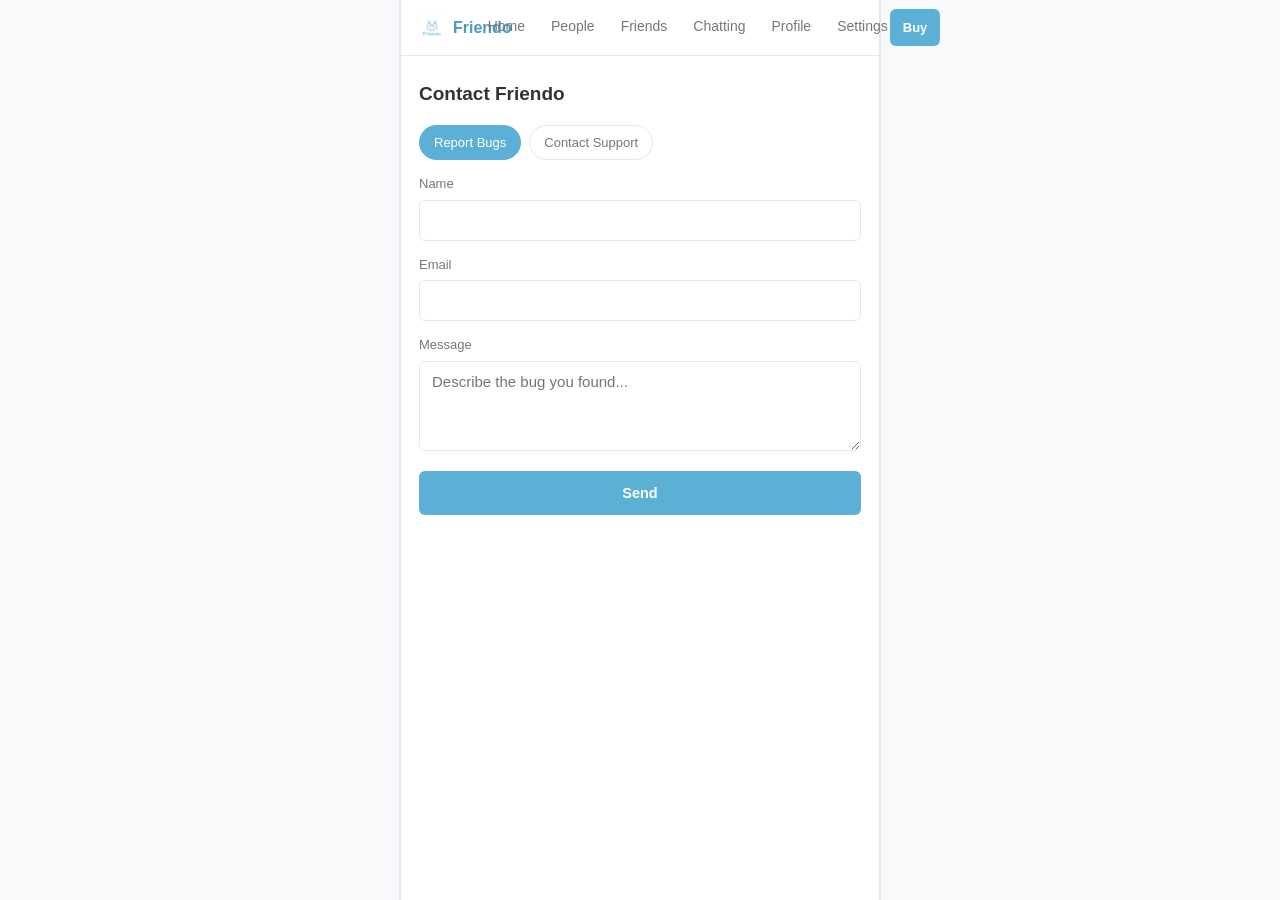
==== contact.html @ f49c7ff6 "Add files via upload" ====
<!DOCTYPE html>
<html lang="en">
<head>
<meta charset="UTF-8">
<meta name="viewport" content="width=device-width, initial-scale=1.0">
<title>Contact Friendo</title>
<link rel="stylesheet" href="main.css">
</head>
<body data-page="contact">
<div class="app has-desktop-nav">

  <div class="topnav">
    <a href="people.html" class="brand"><img src="logo.png" alt="Friendo"><span>Friendo</span></a>
    <div class="topnav-links">
      <a href="index.html" data-nav="home">Home</a>
      <a href="people.html" data-nav="people">People</a>
      <a href="friends.html" data-nav="friends">Friends</a>
      <a href="chatting.html" data-nav="chatting">Chatting</a>
      <a href="profile.html" data-nav="profile">Profile</a>
      <a href="settings.html" data-nav="settings">Settings</a>
    </div>
    <div class="topnav-right">
      
      <a class="btn btn-primary btn-sm" href="payment.html">Buy</a>
    </div>
  </div>

  <div class="mobile-topbar">
    <a class="back" href="settings.html">&larr; Back</a>
    
    <span style="width:40px"></span>
  </div>

  <div class="page-content">
    <h1 class="page-title">Contact Friendo</h1>

    <div class="tabs">
      <div class="tab active" id="tab-bug" onclick="showForm('bug')">Report Bugs</div>
      <div class="tab" id="tab-support" onclick="showForm('support')">Contact Support</div>
    </div>

    <p id="contactError" class="muted" style="display:none;color:var(--danger);"></p>
    <form id="contactForm" onsubmit="return submitForm(event)">
      <div class="field"><label>Name</label><input type="text" id="nameField" required></div>
      <div class="field"><label>Email</label><input type="email" id="emailField" required></div>
      <div class="field"><label>Message</label><textarea id="msgField" required></textarea></div>
      <button class="btn btn-primary" type="submit" id="contactSubmit">Send</button>
    </form>
    <p class="muted" id="sentNote" style="display:none;">Thanks — your message has been sent to the Friendo team.</p>
  </div>

  <div class="bottomnav">
    <a href="people.html" data-nav="people"><span class="icon">&#128101;</span>People</a>
    <a href="friends.html" data-nav="friends"><span class="icon">&#129309;</span>Friends</a>
    <a href="chatting.html" data-nav="chatting"><span class="icon">&#128172;</span>Chatting</a>
    <a href="profile.html" data-nav="profile"><span class="icon">&#128578;</span>Profile</a>
    <a href="settings.html" data-nav="settings"><span class="icon">&#9881;&#65039;</span>Settings</a>
  </div>
</div>

<script src="api.js"></script>
<script src="main.js"></script>
<script>
  let contactKind = 'bug';
  function showForm(kind) {
    contactKind = kind;
    document.getElementById('tab-bug').classList.toggle('active', kind === 'bug');
    document.getElementById('tab-support').classList.toggle('active', kind === 'support');
    document.getElementById('msgField').placeholder = kind === 'bug' ? 'Describe the bug you found...' : 'How can we help?';
  }

  function showContactError(msg) {
    const el = document.getElementById('contactError');
    el.textContent = msg;
    el.style.display = msg ? 'block' : 'none';
  }

  async function submitForm(e) {
    e.preventDefault();
    showContactError('');
    const btn = document.getElementById('contactSubmit');
    btn.disabled = true;
    try {
      await Api.submitContact({
        type: contactKind,
        name: document.getElementById('nameField').value.trim(),
        email: document.getElementById('emailField').value.trim(),
        message: document.getElementById('msgField').value.trim(),
      });
      document.getElementById('contactForm').reset();
      document.getElementById('sentNote').style.display = 'block';
    } catch (err) {
      showContactError(err.message || 'Could not send your message. Please try again.');
    } finally {
      btn.disabled = false;
    }
    return false;
  }
  showForm('bug');
</script>
</body>
</html>
---- main.css ----
/* ===========================================================
   FRIENDO — shared stylesheet
   Simple, clean, Fapp-style UX. No animation, no gradients.
   =========================================================== */

:root {
  --primary: #5CB0D6;
  --primary-dark: #479ac2;
  --bg: #FFFFFF;
  --bg-soft: #F7F9FA;
  --border: #E5E7EB;
  --text: #333333;
  --text-soft: #777777;
  --danger: #E25555;
  --success: #4CAF50;
  --radius-sm: 6px;
  --radius-md: 10px;
  --max-width: 480px;
  --nav-height: 56px;
  --bottom-nav-height: 62px;
}

* { box-sizing: border-box; }

html, body {
  margin: 0;
  padding: 0;
  background: var(--bg-soft);
  color: var(--text);
  font-family: -apple-system, BlinkMacSystemFont, "Segoe UI", Roboto, Helvetica, Arial, sans-serif;
  font-size: 15px;
  line-height: 1.5;
}

a { color: inherit; text-decoration: none; }

img { max-width: 100%; display: block; }

button, input, select, textarea { font-family: inherit; font-size: inherit; }

/* ---------- App shell ---------- */

.app {
  max-width: var(--max-width);
  margin: 0 auto;
  min-height: 100vh;
  background: var(--bg);
  border-left: 1px solid var(--border);
  border-right: 1px solid var(--border);
  display: flex;
  flex-direction: column;
}

.page-content {
  flex: 1;
  padding: 20px 18px calc(var(--bottom-nav-height) + 20px) 18px;
}

.app.has-desktop-nav .page-content {
  padding-bottom: 24px;
}

/* ---------- Top navbar (desktop) ---------- */

.topnav {
  display: none;
  align-items: center;
  justify-content: space-between;
  height: var(--nav-height);
  padding: 0 18px;
  background: var(--bg);
  border-bottom: 1px solid var(--border);
  position: sticky;
  top: 0;
  z-index: 20;
}

.topnav .brand { display: flex; align-items: center; gap: 8px; }
.topnav .brand img { width: 26px; height: 26px; }
.topnav .brand span { font-weight: 700; font-size: 16px; color: var(--primary-dark); }

.topnav-links { display: flex; align-items: center; gap: 22px; }
.topnav-links a { color: var(--text-soft); font-size: 14px; padding: 6px 2px; border-bottom: 2px solid transparent; }
.topnav-links a.active { color: var(--primary-dark); border-bottom: 2px solid var(--primary); }

.topnav-right { display: flex; align-items: center; gap: 14px; }
.topnav-right a.support { color: var(--text-soft); font-size: 14px; }

/* ---------- Simple mobile top bar ---------- */

.mobile-topbar {
  display: flex;
  align-items: center;
  justify-content: space-between;
  height: var(--nav-height);
  padding: 0 16px;
  background: var(--bg);
  border-bottom: 1px solid var(--border);
  position: sticky;
  top: 0;
  z-index: 20;
}
.mobile-topbar .brand { display: flex; align-items: center; gap: 8px; }
.mobile-topbar .brand img { width: 24px; height: 24px; }
.mobile-topbar .brand span { font-weight: 700; font-size: 15px; color: var(--primary-dark); }
.mobile-topbar .back { color: var(--text-soft); font-size: 14px; }

/* ---------- Bottom navigation (mobile) ---------- */

.bottomnav {
  position: fixed;
  bottom: 0;
  left: 50%;
  transform: translateX(-50%);
  width: 100%;
  max-width: var(--max-width);
  height: var(--bottom-nav-height);
  background: var(--bg);
  border-top: 1px solid var(--border);
  display: flex;
  z-index: 30;
}
.bottomnav a {
  flex: 1;
  display: flex;
  flex-direction: column;
  align-items: center;
  justify-content: center;
  gap: 3px;
  font-size: 11px;
  color: var(--text-soft);
}
.bottomnav a .icon { font-size: 18px; line-height: 1; }
.bottomnav a.active { color: var(--primary); }

/* ---------- Typography helpers ---------- */

h1.page-title { font-size: 19px; margin: 4px 0 16px 0; color: var(--text); }
h2.section-title { font-size: 14px; color: var(--text-soft); margin: 22px 0 8px 0; }
p.muted { color: var(--text-soft); font-size: 13.5px; }

/* ---------- Rows (Fapp style) ---------- */

.row-list { border: 1px solid var(--border); border-radius: var(--radius-md); overflow: hidden; background: var(--bg); }
.row {
  display: flex;
  align-items: center;
  justify-content: space-between;
  padding: 13px 14px;
  border-bottom: 1px solid var(--border);
  background: var(--bg);
}
.row:last-child { border-bottom: none; }
.row .row-label { color: var(--text); font-size: 14.5px; }
.row .row-value { color: var(--text-soft); font-size: 14px; display: flex; align-items: center; gap: 6px; }
a.row, button.row { width: 100%; text-align: left; border: none; cursor: pointer; }
.row.clickable { cursor: pointer; }
.row.danger .row-label { color: var(--danger); }

/* ---------- Buttons ---------- */

.btn {
  display: inline-flex;
  align-items: center;
  justify-content: center;
  width: 100%;
  padding: 13px 16px;
  border-radius: var(--radius-sm);
  border: 1px solid transparent;
  font-size: 14.5px;
  font-weight: 600;
  cursor: pointer;
}
.btn-primary { background: var(--primary); color: #fff; }
.btn-primary:disabled { background: #BFE0EE; color: #fff; cursor: not-allowed; }
.btn-secondary { background: #fff; color: var(--primary-dark); border: 1px solid var(--primary); }
.btn-outline { background: #fff; color: var(--text-soft); border: 1px solid var(--border); }
.btn-danger { background: #fff; color: var(--danger); border: 1px solid var(--danger); }
.btn-sm { padding: 8px 12px; font-size: 13px; width: auto; }

.btn-row { display: flex; gap: 10px; margin-top: 16px; }
.btn-row .btn { flex: 1; }

/* ---------- Forms ---------- */

.field { margin-bottom: 14px; }
.field label { display: block; font-size: 13px; color: var(--text-soft); margin-bottom: 6px; }
.field input[type="text"],
.field input[type="email"],
.field textarea {
  width: 100%;
  padding: 11px 12px;
  border: 1px solid var(--border);
  border-radius: var(--radius-sm);
  background: #fff;
  color: var(--text);
}
.field textarea { resize: vertical; min-height: 90px; }

.checkbox-row { display: flex; align-items: center; gap: 8px; margin: 14px 0; font-size: 13.5px; color: var(--text); }
.checkbox-row input { width: 16px; height: 16px; }

/* ---------- Scrollable bordered content (Terms / Privacy) ---------- */

.scroll-box {
  border: 1px solid var(--border);
  border-radius: var(--radius-md);
  background: var(--bg-soft);
  padding: 14px;
  height: 260px;
  overflow-y: auto;
  font-size: 13.5px;
  color: var(--text-soft);
}
.scroll-box p { margin: 0 0 10px 0; }
.scroll-box p:last-child { margin-bottom: 0; }

/* ---------- Modal / dialog ---------- */

.overlay {
  display: none;
  position: fixed;
  inset: 0;
  background: rgba(20, 24, 28, 0.35);
  z-index: 50;
  align-items: flex-end;
  justify-content: center;
}
.overlay.open { display: flex; }
.dialog {
  width: 100%;
  max-width: var(--max-width);
  max-height: 78vh;
  background: #fff;
  border-radius: var(--radius-md) var(--radius-md) 0 0;
  box-shadow: 0 -2px 10px rgba(0,0,0,0.08);
  display: flex;
  flex-direction: column;
}
.dialog-header {
  padding: 14px 16px;
  border-bottom: 1px solid var(--border);
  display: flex;
  align-items: center;
  justify-content: space-between;
}
.dialog-header h3 { margin: 0; font-size: 15px; }
.dialog-header .close { color: var(--text-soft); cursor: pointer; font-size: 18px; background: none; border: none; }
.dialog-search { padding: 10px 16px; border-bottom: 1px solid var(--border); }
.dialog-search input {
  width: 100%;
  padding: 9px 12px;
  border: 1px solid var(--border);
  border-radius: var(--radius-sm);
  background: var(--bg-soft);
}
.dialog-body { padding: 6px 0; overflow-y: auto; }
.option-row {
  display: flex;
  align-items: center;
  justify-content: space-between;
  padding: 12px 16px;
  border-bottom: 1px solid var(--border);
  cursor: pointer;
  background: #fff;
}
.option-row:last-child { border-bottom: none; }
.option-row .flag { margin-right: 8px; }
.option-row input[type="radio"] { width: 16px; height: 16px; }
.dialog-footer { padding: 12px 16px; border-top: 1px solid var(--border); }

/* small centered confirm dialog (e.g. exit / delete confirm) */
.overlay.center { align-items: center; }
.dialog.confirm { border-radius: var(--radius-md); max-width: 320px; padding: 20px 18px; text-align: center; }
.dialog.confirm p { font-size: 13.5px; color: var(--text-soft); margin: 6px 0 16px 0; }

/* ---------- Lists (People / Friends / Chatting) ---------- */

.list { border-top: 1px solid var(--border); }
.list-row {
  display: flex;
  align-items: center;
  gap: 12px;
  padding: 12px 2px;
  border-bottom: 1px solid var(--border);
  cursor: pointer;
}
.avatar {
  width: 42px;
  height: 42px;
  border-radius: 50%;
  background: var(--bg-soft);
  border: 1px solid var(--border);
  display: flex;
  align-items: center;
  justify-content: center;
  font-size: 15px;
  color: var(--text-soft);
  flex-shrink: 0;
}
.list-row .info { flex: 1; min-width: 0; }
.list-row .name { font-size: 14.5px; color: var(--text); }
.list-row .sub { font-size: 12.5px; color: var(--text-soft); }
.list-row .time { font-size: 12px; color: var(--text-soft); white-space: nowrap; }

.tabs { display: flex; gap: 8px; margin-bottom: 14px; }
.tab {
  padding: 7px 14px;
  border-radius: 999px;
  border: 1px solid var(--border);
  color: var(--text-soft);
  font-size: 13px;
  cursor: pointer;
  background: #fff;
}
.tab.active { background: var(--primary); color: #fff; border-color: var(--primary); }

.empty-state { text-align: center; padding: 50px 20px; }
.empty-state .emoji { font-size: 30px; margin-bottom: 10px; }
.empty-state p { color: var(--text-soft); font-size: 13.5px; margin: 0 0 18px 0; }

/* ---------- Welcome page ---------- */

.welcome-wrap {
  display: flex;
  flex-direction: column;
  align-items: center;
  justify-content: center;
  text-align: center;
  min-height: calc(100vh - 20px);
  padding: 40px 26px;
}
.welcome-wrap img.logo { width: 88px; height: 88px; margin-bottom: 18px; }
.welcome-wrap h1 { font-size: 20px; margin: 0 0 10px 0; }
.welcome-wrap p { color: var(--text-soft); font-size: 14px; max-width: 300px; margin: 0 0 30px 0; }
.welcome-wrap .btn-row { width: 100%; max-width: 280px; flex-direction: column; }

/* ---------- Profile confirmation table ---------- */

.confirm-table { border: 1px solid var(--border); border-radius: var(--radius-md); overflow: hidden; }
.confirm-table .row .row-value { color: var(--text); font-weight: 500; }

/* ---------- Toggle switch ---------- */

.switch { position: relative; width: 40px; height: 22px; flex-shrink: 0; }
.switch input { opacity: 0; width: 0; height: 0; }
.switch .slider {
  position: absolute; inset: 0; background: var(--border); border-radius: 22px; cursor: pointer;
}
.switch .slider::before {
  content: ""; position: absolute; width: 18px; height: 18px; left: 2px; top: 2px;
  background: #fff; border-radius: 50%; box-shadow: 0 1px 2px rgba(0,0,0,0.2);
}
.switch input:checked + .slider { background: var(--success); }
.switch input:checked + .slider::before { left: 20px; }

/* ---------- Payment / subscription ---------- */

.plan-card {
  border: 1px solid var(--border);
  border-radius: var(--radius-md);
  padding: 18px;
  margin-bottom: 14px;
  background: var(--bg);
}
.plan-card .plan-name { font-size: 14px; color: var(--text-soft); margin-bottom: 4px; }
.plan-card .plan-price { font-size: 24px; font-weight: 700; color: var(--text); }
.plan-card .plan-price span { font-size: 13px; font-weight: 400; color: var(--text-soft); }
.plan-card ul { margin: 12px 0 0 0; padding-left: 18px; color: var(--text-soft); font-size: 13.5px; }
.plan-card ul li { margin-bottom: 5px; }

.store-badge {
  display: flex;
  align-items: center;
  gap: 10px;
  border: 1px solid var(--border);
  border-radius: var(--radius-sm);
  padding: 10px 14px;
  margin-top: 10px;
  background: #fff;
}
.store-badge .store-icon { font-size: 20px; }
.store-badge .store-text { font-size: 11px; color: var(--text-soft); line-height: 1.3; }
.store-badge .store-text strong { display: block; font-size: 13.5px; color: var(--text); }

/* ---------- Footer (used on a few pages) ---------- */

.foot {
  margin-top: 26px;
  padding-top: 16px;
  border-top: 1px solid var(--border);
  display: flex;
  align-items: center;
  gap: 8px;
}
.foot img { width: 18px; height: 18px; }
.foot span { font-size: 12px; color: var(--text-soft); }

/* ---------- Responsive ---------- */

@media (min-width: 769px) {
  :root { --max-width: 480px; }
  body { background: var(--bg-soft); }
  .app { border-left: 1px solid var(--border); border-right: 1px solid var(--border); box-shadow: 0 0 0 1px var(--border); }
  .topnav { display: flex; }
  .mobile-topbar { display: none; }
  .bottomnav { display: none; }
  .app.has-desktop-nav .page-content { padding-bottom: 24px; }
}

@media (max-width: 768px) {
  .topnav { display: none; }
}
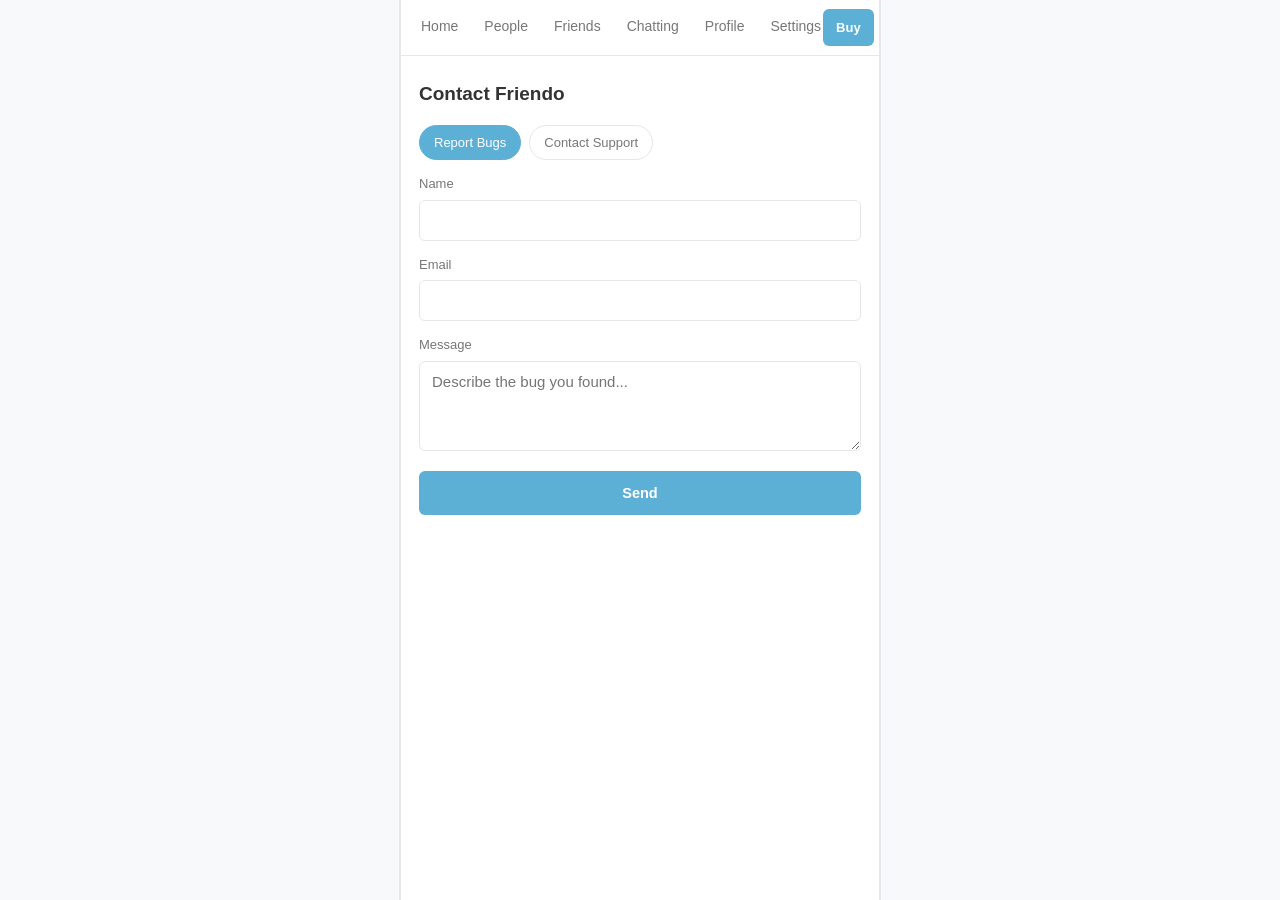
==== commit fa08a534: "Update contact.html" ====
--- a/contact.html
+++ b/contact.html
@@ -10,7 +10,7 @@
 <div class="app has-desktop-nav">
 
   <div class="topnav">
-    <a href="people.html" class="brand"><img src="logo.png" alt="Friendo"><span>Friendo</span></a>
+    
     <div class="topnav-links">
       <a href="index.html" data-nav="home">Home</a>
       <a href="people.html" data-nav="people">People</a>
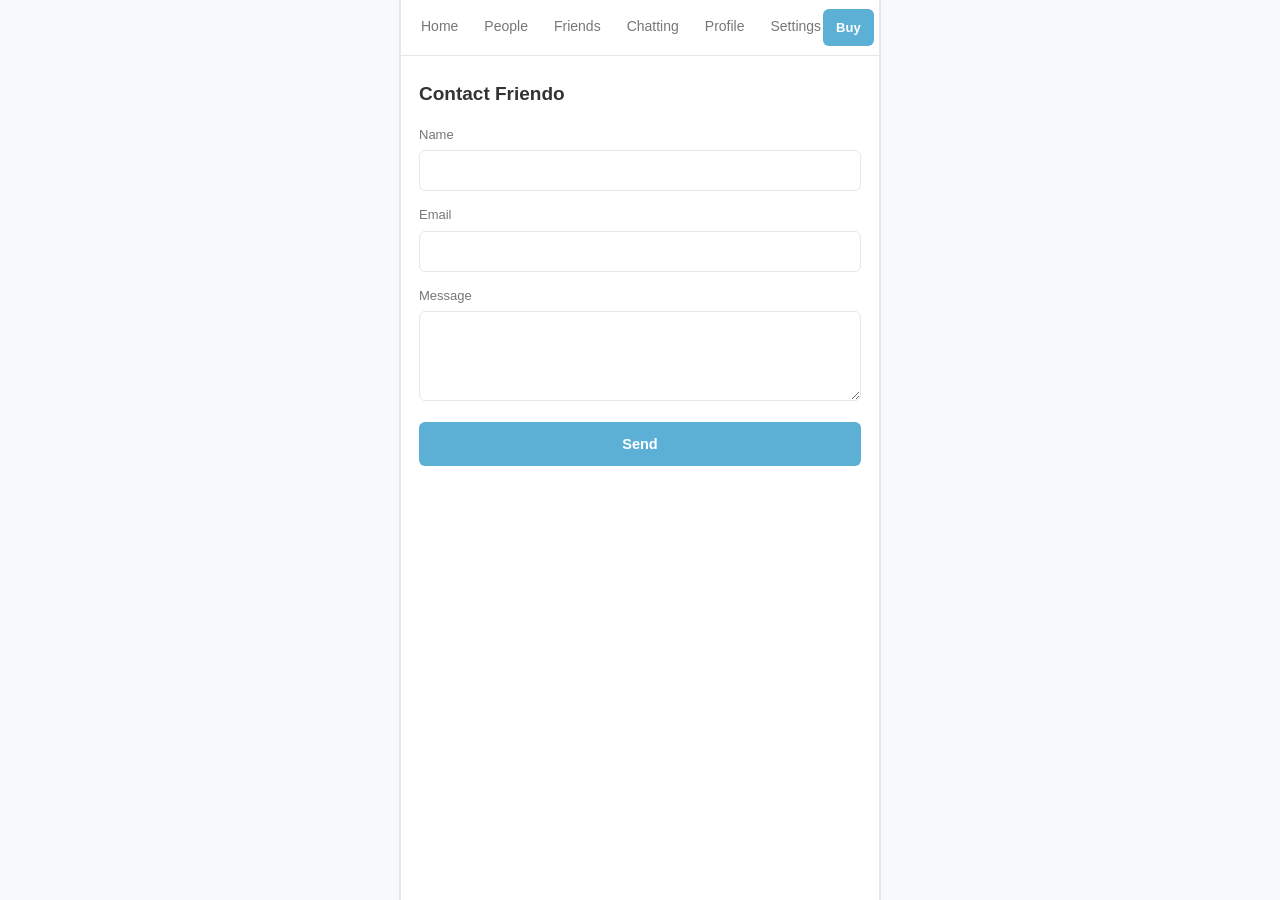
==== commit 92a0b8ee: "Update contact.html" ====
--- a/contact.html
+++ b/contact.html
@@ -34,10 +34,7 @@
   <div class="page-content">
     <h1 class="page-title">Contact Friendo</h1>
 
-    <div class="tabs">
-      <div class="tab active" id="tab-bug" onclick="showForm('bug')">Report Bugs</div>
-      <div class="tab" id="tab-support" onclick="showForm('support')">Contact Support</div>
-    </div>
+
 
     <p id="contactError" class="muted" style="display:none;color:var(--danger);"></p>
     <form id="contactForm" onsubmit="return submitForm(event)">
